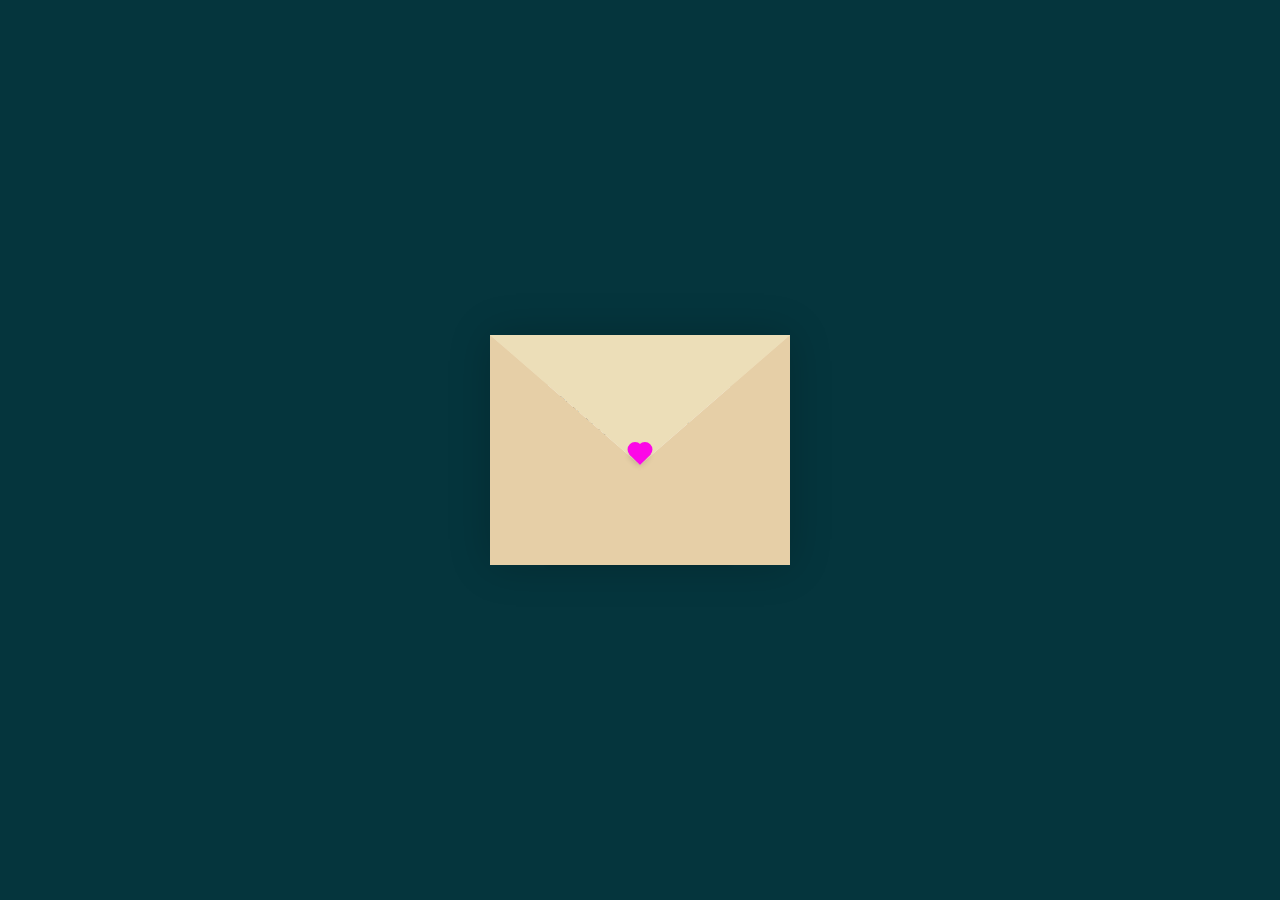
==== index.html @ ebcce955 "original" ====
<!DOCTYPE html>
<html lang="en">

<head>
    <meta charset="UTF-8">
    <meta http-equiv="X-UA-Compatible" content="IE=edge">
    <meta name="viewport" content="width=device-width, initial-scale=1.0">
    <title>CSS Envelope + Letter (Open/Close on Click)</title>
    <link rel="stylesheet" href="./style.css">
</head>

<body>
    <div class="container">
        <div class="envelope-wrapper">
            <div class="envelope">
                <div class="letter">
                    <div class="text">
                        <strong>Dear Person.</strong>
                        <p>
                            Lorem ipsum dolor sit amet consectetur adipisicing elit.
                            Numquam labore omnis minus maiores laboriosam, facere in beatae esse.
                        </p>
                    </div>
                </div>
            </div>
            <div class="heart"></div>
        </div>
    </div>
    <script>
        const envelope = document.querySelector('.envelope-wrapper');
        envelope.addEventListener('click', () => {
            envelope.classList.toggle('flap');
        });
    </script>
</body>

</html>
---- style.css ----
:root {
  --primary: #fff;
  --bg-color: rgb(5, 53, 61);
  --bg-envelope-color: #f5edd1;
  --envelope-tab: #ecdeb8;
  --envelope-cover: #e6cfa7;
  --shadow-color: rgba(0, 0, 0, 0.2);
  --txt-color: #444;
  --heart-color: rgb(252, 8, 231);
}

body {
  margin: 0;
  padding: 0;
  box-sizing: border-box;
  background: var(--bg-color);
  display: flex;
  align-items: center;
  justify-content: center;
}

.container {
  height: 100vh;
  display: grid;
  place-items: center;
}

.container>.envelope-wrapper {
  background: var(--bg-envelope-color);
  box-shadow: 0 0 40px var(--shadow-color);
}

.envelope-wrapper>.envelope {
  position: relative;
  width: 300px;
  height: 230px;
}

.envelope-wrapper>.envelope::before {
  content: "";
  position: absolute;
  top: 0;
  z-index: 2;
  border-top: 130px solid var(--envelope-tab);
  border-right: 150px solid transparent;
  border-left: 150px solid transparent;
  transform-origin: top;
  transition: all 0.5s ease-in-out 0.7s;
}

.envelope-wrapper>.envelope::after {
  content: "";
  position: absolute;
  z-index: 2;
  width: 0px;
  height: 0px;
  border-top: 130px solid transparent;
  border-right: 150px solid var(--envelope-cover);
  border-bottom: 100px solid var(--envelope-cover);
  border-left: 150px solid var(--envelope-cover);
}

.envelope>.letter {
  position: absolute;
  right: 20%;
  bottom: 0;
  width: 54%;
  height: 80%;
  background: var(--primary);
  text-align: center;
  transition: all 1s ease-in-out;
  box-shadow: 0 0 5px var(--shadow-color);
  padding: 20px 10px;
}

.envelope>.letter>.text {
  font-family: 'Gill Sans', 'Gill Sans MT', Calibri, 'Trebuchet MS', sans-serif;
  color: var(--txt-color);
  text-align: left;
  font-size: 10px;
}

.heart {
  position: absolute;
  top: 50%;
  left: 50%;
  width: 15px;
  height: 15px;
  background: var(--heart-color);
  z-index: 4;
  transform: translate(-50%, -20%) rotate(45deg);
  transition: transform 0.5s ease-in-out 1s;
  box-shadow: 0 1px 6px var(--shadow-color);
  cursor: pointer;
}

.heart:before,
.heart:after {
  content: "";
  position: absolute;
  width: 15px;
  height: 15px;
  background-color: var(--heart-color);
  border-radius: 50%;
}

.heart:before {
  top: -7.5px;
}

.heart:after {
  right: 7.5px;
}

.flap>.envelope:before {
  transform: rotateX(180deg);
  z-index: 0;
}

.flap>.envelope>.letter {
  bottom: 100px;
  transform: scale(1.5);
  transition-delay: 1s;
}

.flap>.heart {
  transform: rotate(90deg);
  transition-delay: 0.4s;
}
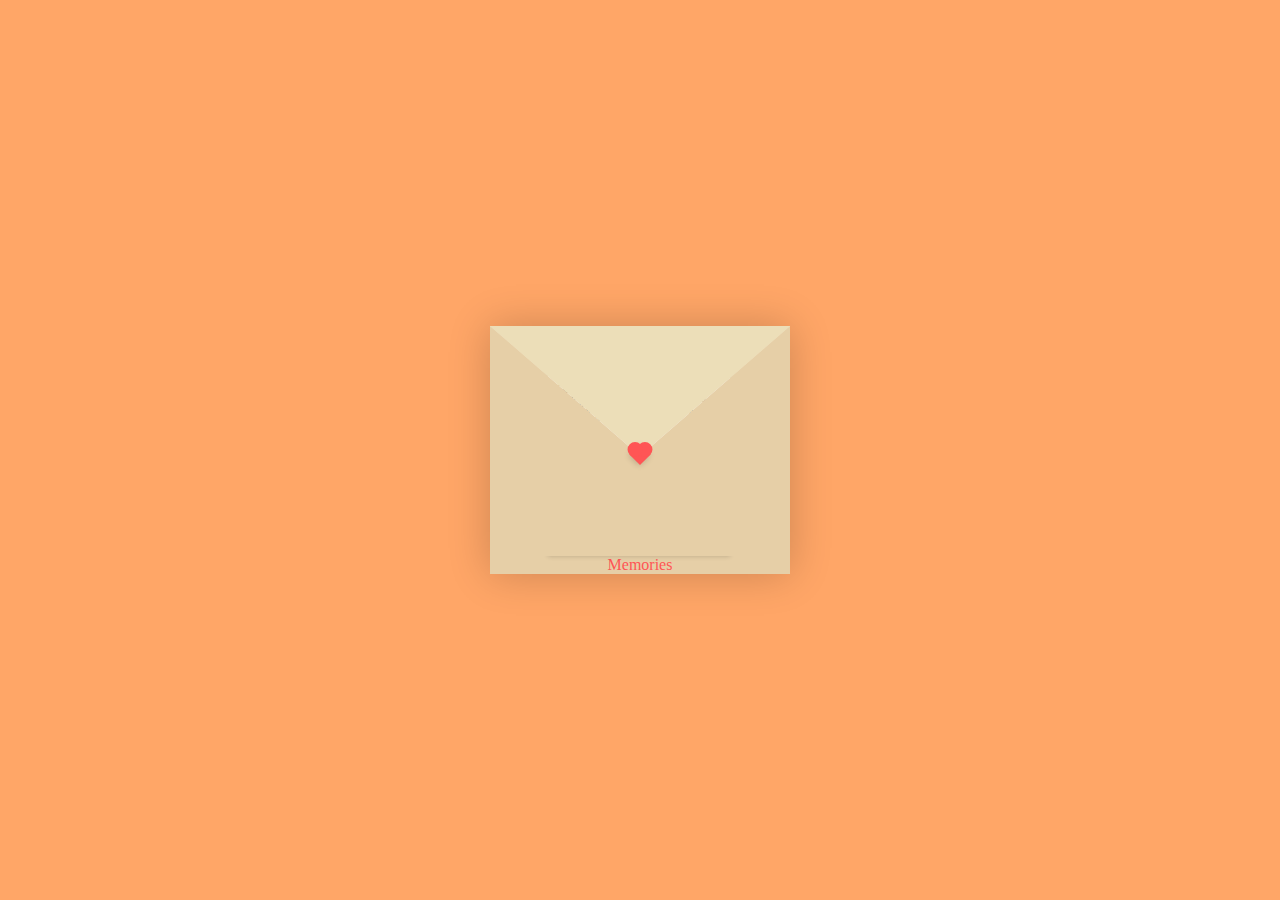
==== commit ce188717: "final" ====
--- a/index.html
+++ b/index.html
@@ -5,7 +5,7 @@
     <meta charset="UTF-8">
     <meta http-equiv="X-UA-Compatible" content="IE=edge">
     <meta name="viewport" content="width=device-width, initial-scale=1.0">
-    <title>CSS Envelope + Letter (Open/Close on Click)</title>
+    <title>4th Anniversary</title>
     <link rel="stylesheet" href="./style.css">
 </head>
 
@@ -15,15 +15,24 @@
             <div class="envelope">
                 <div class="letter">
                     <div class="text">
-                        <strong>Dear Person.</strong>
+                        <strong>Bubu,</strong>
                         <p>
-                            Lorem ipsum dolor sit amet consectetur adipisicing elit.
-                            Numquam labore omnis minus maiores laboriosam, facere in beatae esse.
+                            Four years ago, you've become my best friend, my partner, and the one who makes life
+                            brighter in every way. I'm grateful for every moment we’ve spent together and excited for
+                            all the ones yet to come. Thank you for being you—so kind, loving, and understanding.
+                            <br>
+                            Happy 4th anniversary, my love. Here's to many more years of happiness together.
                         </p>
+                        <strong>
+                            With all my love,<br>
+                            Dudu
+                        </strong>
                     </div>
                 </div>
             </div>
             <div class="heart"></div>
+
+            <a href="videoplayer.html">Memories</a>
         </div>
     </div>
     <script>
--- a/style.css
+++ b/style.css
@@ -1,12 +1,12 @@
 :root {
   --primary: #fff;
-  --bg-color: rgb(5, 53, 61);
+  --bg-color: #ffa667;
   --bg-envelope-color: #f5edd1;
   --envelope-tab: #ecdeb8;
   --envelope-cover: #e6cfa7;
   --shadow-color: rgba(0, 0, 0, 0.2);
   --txt-color: #444;
-  --heart-color: rgb(252, 8, 231);
+  --heart-color: rgb(255, 85, 85);
 }
 
 body {
@@ -77,7 +77,7 @@
   font-family: 'Gill Sans', 'Gill Sans MT', Calibri, 'Trebuchet MS', sans-serif;
   color: var(--txt-color);
   text-align: left;
-  font-size: 10px;
+  font-size: 7px;
 }
 
 .heart {
@@ -112,6 +112,15 @@
   right: 7.5px;
 }
 
+a {
+  display: flex;
+  z-index: 0;
+  justify-content: center;
+  text-decoration: none;
+  color: var(--heart-color);
+  background-color: var(--envelope-cover);
+}
+
 .flap>.envelope:before {
   transform: rotateX(180deg);
   z-index: 0;
